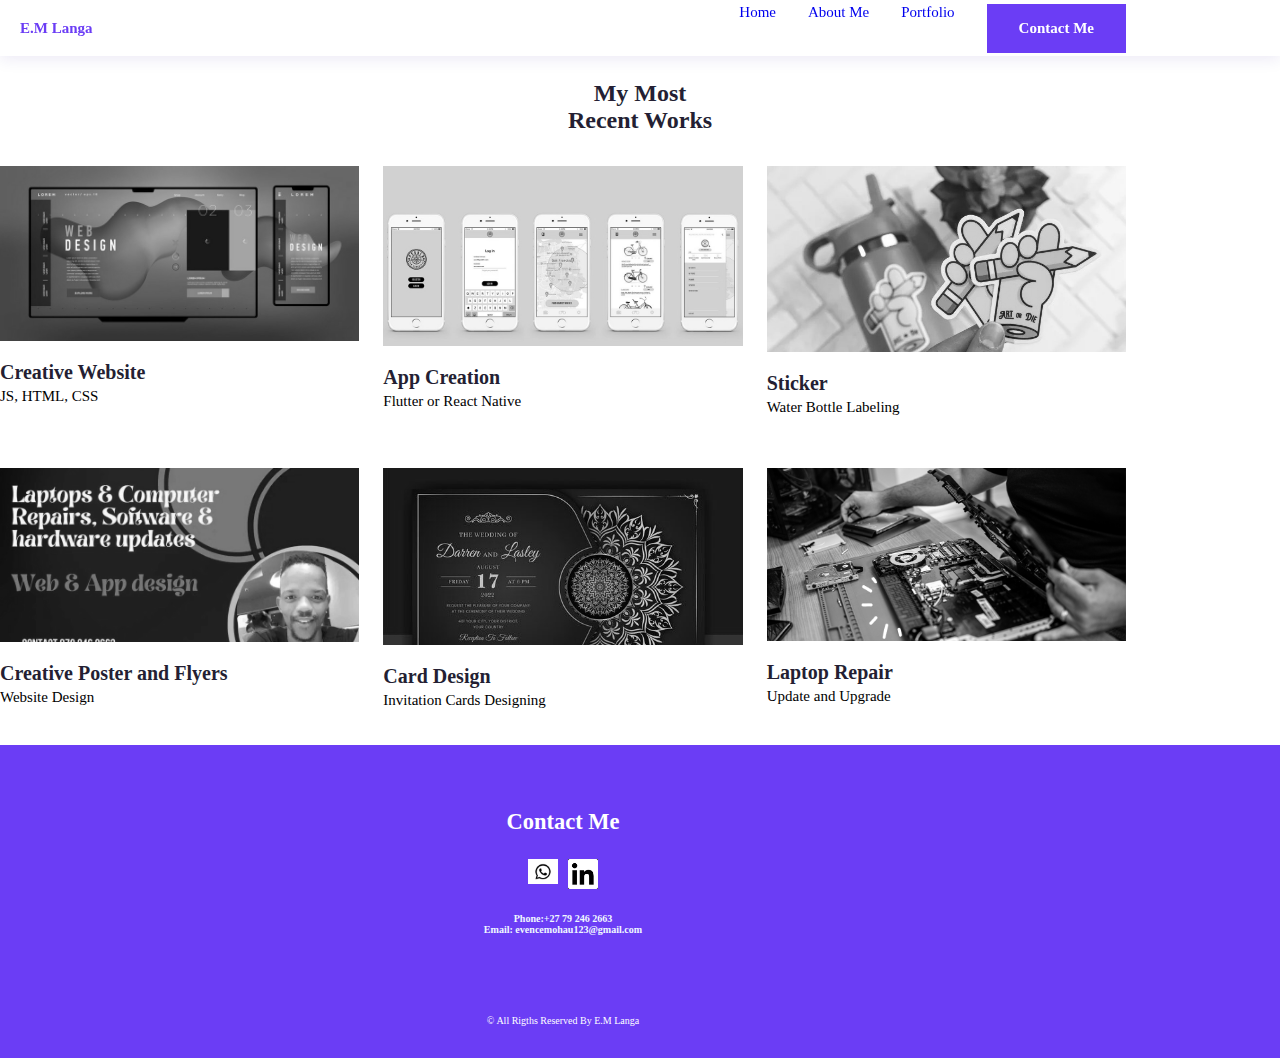
==== work.html @ 940784fb "Add files via upload" ====
<!DOCTYPE html>
<html lang="en">
<head>
    <meta charset="UTF-8">
    <meta name="viewport" content="width=device-width, initial-scale=1.0">
    <title>My Portfolio</title>
    <link rel="stylesheet" href="https://cdnjs.cloudflare.com/ajax/libs/font-awesome/6.0.0/css/all.min.css" crossorigin="anonymous">
    <link href="https://fonts.googleapis.com/css2?family=Roboto:wght@400;500;700&display=swap" rel="stylesheet">
    <link href="https://cdn.jsdelivr.net/npm/bootstrap@5.3.2/dist/css/bootstrap.min.css" rel="stylesheet" integrity="sha384-T3c6CoIi6uLrA9TneNEoa7RxnatzjcDSCmG1MXxSR1GAsXEV/Dwwykc2MPK8M2HN" crossorigin="anonymous">
    <link rel="stylesheet" href="styles.css">
</head>
<body>
    <header class="header bg-header" id="header">
        <nav class="nav container">
            <a href="index.html" class="nav__logo">E.M Langa</a>
            <div class="nav__menu" id="nav-menu">
                <ul class="nav__list">
                    <li class="nav__item">
                        <a href="index.html" class="nav__link">Home</a>
                    </li>
                    <li class="nav__item">
                        <a href="about.html" class="nav__link">About Me</a>
                    </li>
                    <li class="nav__item">
                        <a href="work.html" class="nav__link">Portfolio</a>
                    </li>
                    <li class="nav__item">
                        <a href="#footer" class="button">Contact Me</a>
                    </li>
                </ul>
            </div>
            <button class="nav__toggle" id="nav-toggle"><i class="fas fa-bars"></i></button>
        </nav>
    </header>
    <section class="work section">
        <h2 class="section__title">
            My Most <br>
            Recent Works
        </h2>
        <div class="work__container container grid">
            <article class="work__card">
                <a href="" class="work__link">
                    <img src="images/website.jpg" alt="image" class="work__img">
                    <i class="ri-arrow-right-circle-line work__icon"></i>
                </a>
                <h2 class="work__title">Creative Website</h2>
                <span class="work__subtitle">JS, HTML, CSS</span>
            </article>
            <article class="work__card">
                <a href="" class="work__link">
                    <img src="images/appDe.jpg" alt="image" class="work__img">
                    <i class="ri-arrow-right-circle-line work__icon"></i>
                </a>
                <h2 class="work__title">App Creation</h2>
                <span class="work__subtitle">Flutter or React Native</span>
            </article>
            <article class="work__card">
                <a href="" class="work__link">
                    <img src="images/gallery_2.jpg" alt="image" class="work__img">
                    <i class="ri-arrow-right-circle-line work__icon"></i>
                </a>
                <h2 class="work__title">Sticker</h2>
                <span class="work__subtitle">Water Bottle Labeling</span>
            </article>
            <article class="work__card">
                <a href="" class="work__link">
                    <img src="images/poster.jpg" alt="image" class="work__img">
                    <i class="ri-arrow-right-circle-line work__icon"></i>
                </a>
                <h2 class="work__title">Creative Poster and Flyers</h2>
                <span class="work__subtitle">Website Design</span>
            </article>
            <article class="work__card">
                <a href="" class="work__link">
                    <img src="images/invitations.jpg" alt="image" class="work__img">
                    <i class="ri-arrow-right-circle-line work__icon"></i>
                </a>
                <h2 class="work__title">Card Design</h2>
                <span class="work__subtitle">Invitation Cards Designing</span>
            </article>
            <article class="work__card">
                <a href="" class="work__link">
                    <img src="images/laptop2.png" alt="image" class="work__img">
                    <i class="ri-arrow-right-circle-line work__icon"></i>
                </a>
                <h2 class="work__title">Laptop Repair</h2>
                <span class="work__subtitle">Update and Upgrade</span>
            </article>
        </div>
    </section>


    </main>
    <footer class="footer"  id="footer">
        <div class="footer__container container grid">
            <div class="footer__content grid ">
                <h2 style="color: white;">Contact Me</h2>
            
                <div class="footer__social">
                    <a href="https://wa.me//0792462663?text=Hello%20there!" target="_blank" class="home__social-link">
                        <img src="images/icons/whatsapp.png" alt="whatsapp">
                    </a>
                    <div style="margin: 0 5px;"></div> 
                        
                    <a href="https://www.linkedin.com/in/eve nce-mohau-langa-0312571b4?ut m_source=share6utm_campaign
                    =share_via6utm_content=pro 
                    " target="_blank" class="home__social-link">
                        <img src="images/icons/in.png" alt="linkedin">
                    </a> 
                </div>
                <div style="color: aliceblue;">
                    <h6><b>Phone:</b>+27 79 246 2663 </h6>
                    <h6><b>Email:</b> evencemohau123@gmail.com</h6>
                </div> 
            </div>
            <span class="footer__copy">
                &#169; All Rigths Reserved By E.M Langa
            </span>
        </div>
    </footer>
    <script src="main.js"></script>
    <script src="index.js"></script>
</body>
</html>
---- styles.css ----
@import url("https://fonts.googleapis.com/css2?family=Roboto:wght@400;500;700&display=swap");
:root {
    --header-height: 3.5rem; 
    --hue: 255;
    --first-color: hsl(var(--hue), 90%,60%);
    --first-color-alt: hsl(var(--hue), 82%,56%);
    --first-color-light: hsl(var(--hue), 40%,80%);
    --title-color: hsl(var(--hue), 24%,16%);
    --text-color: hsl(var(--hue), 8%,48%);
    --text-color-light: hsl(var(--hue), 8%,60%);
    --white-color: hsl(var(--hue), 0, 0%,100%);
    --body-color: hsl(var(--hue), 0, 0%,100%);
    --container-color: hsl(var(--hue), 0, 0%,100%);
    --shadow-color: hsl(var(--hue), 90%, 30%, .1);

    --body-font: "Syne", sans-serif;
    --biggest-font-size: 2rem;
    --h1-font-size: 1.5rem;
    --h2-font-size: 1.25rem;
    --h3-font-size: 1rem;
    --normal-font-size: .938rem;
    --small-font-size: .813rem;
    --smaller-font-size: .75rem;

    --font-regular:400;
    --font-medium:500;
    --font-semi-bold:600;

    --z-tooltip: 10;
    --z-fixed: 100;
    --z-model: 1000;
}
@media screen and (max-width: 1150px){
    :root{
        --biggest-font-size: 4.5rem;
        --h1-font-size: 2.25rem;
        --h2-font-size: 1.5rem;
        --h3-font-size: 1.25rem;
        --normal-font-size: 1.125rem;
        --small-font-size: .875rem;
        --smaller-font-size: .813rem;
    }
}
*{
    box-sizing: border-box;
    padding: 0;
    margin: 0;
}
html{
    scroll-behavior: smooth;
}
body,
input,
textarea,
button {
    font-family: white; /* Change font family to Roboto */
    font-size: var(--normal-font-size);
}
input,
button,
textarea{
    border: none;
    outline: none;
}
h1,h2,h3,h4{
    color: var(--title-color);
    font-weight: var(--font-semi-bold);
}

ul{
    list-style: none;
}
*{
    text-decoration: none;
}
img{
    display: block;
    max-width: 100%;
    height: auto;
}
.header{
    position: fixed;
    width: 100%;
    top: 0;
    left: 0;
    background-color: transparent;
    z-index: var(--z-fixed);
    transition: background-color .4s, box-shadow .4s;
}

.nav{
    position: relative;
    height: var(--header-height);
    display: flex;
    justify-content: space-between;
    align-items: center;
}
.nav__logo{
    color: var(--first-color);
    font-weight: var(--font-semi-bold);
    transition: color .4s;
    margin-left: 20px;
    text-decoration: none;
}

.nav__toggle {
    
    position: absolute;
    top: 10px;
    right: 10px;
    background: none;
    border: none;
    cursor: pointer;
    z-index: 1000; 
    color: var(--first-color); 
}

.nav__toggle i {
    font-size: 2.5rem; 
    margin-right: 20px;
    color: var(--first-color);
}
/* For small screens */
@media screen and (max-width: 768px) {
    .nav__toggle {
        display: block; /* Show the toggle button on smaller screens */
    }
    .nav__menu {
        display: none; /* Hide the menu by default on small screens */
        position: fixed;
        top: 0;
        left: 0;
        width: 100%;
        height: 100vh;
        background-color: rgb(67, 66, 66);
        padding-top: var(--header-height); /* Adjust padding to account for header height */
        text-align: center;
        z-index: 1000;
        overflow-y: auto; /* Enable vertical scrolling if needed */
    }
    .nav__menu.active {
        display: block; /* Show the menu when it has the 'active' class */
    }
    .nav__list {
        display: flex;
        flex-direction: column;
        gap: 2rem;
        margin: 0;
        padding: 0;
    }
    .nav__item {
        list-style: none;
    }
    .nav__link {
        display: block;
        padding: 1rem 0; /* Adjust padding as needed */
    }
}


/* For large screens */
@media screen and (min-width: 1150px) {
    .nav__menu {
        display: flex;
        align-items: center;
        justify-content: flex-end;
    }
    .nav__list {
        display: flex;
        gap: 2rem;
        text-align: center;
        margin: 0; /* Reset margin */
        padding: 0; /* Reset padding */
    }
    .nav__item {
        list-style: none; /* Remove bullet points */
        margin: 0; /* Reset margin */
        padding: 0; /* Reset padding */
    }
    .nav__toggle {
        display: none; /* Hide the toggle button */
    }
}

/* For medium screens */
@media screen and (max-width: 1149px) {
    .nav__menu {
        position: fixed;
        top: -100%;
        left: 0;
        background-color: rgb(67, 66, 66);
        width: 100%;
        box-shadow: 0 12px 24px var(--shadow-color);
        padding: 5rem 4rem;
        transition: top .4s;
    }
    .nav__list {
        display: flex;
        flex-direction: row;
        gap: 2rem;
        text-align: center;
        margin: 0; /* Reset margin */
        padding: 0; /* Reset padding */
    }
    .nav__item {
        list-style: none; /* Remove bullet points */
        margin: 0; /* Reset margin */
        padding: 0; /* Reset padding */
    }
    .nav__toggle {
        display: block; /* Show the toggle button */
    }
}

/*################## REUSABLE CSS CLASSES ###########*/
.container{
    max-width: 1126px;
    max-lines: 1.5rem;
}
.grid{
    display: grid;
    gap:1.5rem;
}

.section{
    padding-block: 5rem 1rem;
}
.section__title{
    font-size: var(--h1-font-size);
    text-align: center;
    margin-bottom: 2rem;
}
.perfil{
    width: 250px;
    height: 250px;
    background-color: white;
    border: 8px solid var(--first-color);
    border-radius: 50%;
    display: grid;
    place-items: center;
    transition: backgrount-color .4s;
}

.perfil__content{
    width: 180px;
    height: 180px;
    border: 10px solid var(--first-color);
    border-radius: 50%;
    overflow: hidden;
    display: flex;
    justify-content: center;
    align-items: flex-end;
    background: linear-gradient(180deg,
        hsl(var(--hue), 9%, 80%),
        hsl(var(--hue), 9%, 30%),
    );
}
.perfil__content img{
    width: 100%;
    height: auto;
    display: block;
}
.main{
    overflow: hidden;
}

/* SHOW MENU */
.show-menu{
    top: 0;
}

/* ############# BUTTON #########*/
.button {
    display: inline-block;
    text-decoration: none;
    background-color: var(--first-color);
    color: white;
    font-weight: var(--font-semi-bold);
    padding: 1rem 2rem; /* Add padding for clickable area */
    transition: background-color .4s, box-shadow .4s;
}
.button:hover {
    background-color: var(--first-color-alt);
    box-shadow: 0 8px 24px hsl(var(--hue), 90%, 30%, .3%);
}

/*############ HOME #############*/
.home{
    position: relative;
    border: 8px solid var(--first-color);
}
.home__rectangle{
    width: 100%;
    height: 220px;
    background-color: var(--first-color);
    position: absolute;
    top: 0;
    left: 0;
    z-index: -1;
}
.home__container{
    padding-block: 1rem 3rem;
}
.home__perfil{
    justify-self: center;
}
.home__data{
    row-gap: .75rem;
    text-align: center;  
}

.home__name{
    font-size: 30px;

}
.home__profession{
    font-size: var(--h2-font-size);
}
.home__social{
    display: flex;
    justify-content: center;
    column-gap: 1rem;
    
}
.home__social-link{
    font-size: 1.5rem;
    color: var(--title-color);
    transition: color .4s;
    height: 30px;
    width: 30px;
}
.home__social-link:hover{
    color: var(--first-color);
}
.home__button{
    justify-self: center;
}
.bg-header{
    background-color: white;
    box-shadow: 0 2px 16px var(--shadow-color);
}


/*############### About ###############*/
.about__page{
 padding-bottom: 4rem;
}
.about__perfil{
    justify-self: center;
}
.about__content{
    row-gap: 4rem;
}
.about__data{
    row-gap: 2rem;
}
.about__info{
    row-gap: .75rem;
    text-align: center;
    margin: 0 20px;
}
.about__name{
    font-size: var(--h1-font-size);
}
.about__description b{

 color: var(--first-color);
}
.about__profession{
    
    font-size: var(--h2-font-size);
}
.about__button{
    justify-self: center;
}
.about__skills-title{
    font-size: var(--h3-font-size);
    text-align: center;
    margin-bottom: 2rem;
}
.about__skills-img{
    width: 35px;
    transition: transform .4s;
}
.about__skills-img:hover{
    transform: translateY(1rem);
}
.about__skills-content{
    grid-template-columns: repeat(5, max-content);
    justify-content: center;
    text-align: center;
    gap: 2rem 1.5rem;
}
/*################### SERVICES ############*/
.services__container {
    row-gap: 2rem;
}

.services {
    /* Styles for the services section */
    background-color: var(--container-color);
    padding: 3.5rem 1.3rem;
    box-shadow: 0 12px 24px var(--shadow-color);
    text-align: center;
    transition: background-color .4s;
}

.services__icon {
    width: 50px;
    height: 50px;
    display: inline;
    font-size: 3rem;
    color: var(--first-color);
    margin-bottom: 1.5rem;
}

.services__title {
    font-size: var(--h2-font-size);
    margin-bottom: 1rem;
}

.services__description {
    margin-bottom: 3rem;
}

.services__button {
    cursor: pointer;
    position: relative;
    z-index: 1;
}

.services__model {
    /* Styles for the service model */
    position: fixed;
    inset: 0;
    background-color: hsla(var(--hue), 90%, 30%, 0.3);
    backdrop-filter: blur(24px);
    -webkit-backdrop-filter: blur(24px); /* For safari */
    display: grid;
    place-items: center;
    padding: 2rem 1.5rem;
    opacity: 0;
    visibility: hidden;
    z-index: var(--z-model);
    transition: opacity .4s, visibility .45s;
}

.services__model.active-model {
    opacity: 1;
    visibility: visible;
}

.services__model-content {
    max-height: 420px;
    position: relative;
    background-color: var(--container-color);
    padding: 3.5rem 1.5rem;
    border-bottom: 6px solid var(--first-color);
    overflow: auto;
}

.services__model-content::-webkit-scrollbar {
    width: .6rem;
}

.services__model-content::-webkit-scrollbar-thumb {
    background-color: var(--text-color-light);
}

.services__model-title {
    font-size: var(--h2-font-size);
    margin-bottom: 2.5rem;
}

.services__model-list {
    margin-left: 1em;
}

.services__model-item {
    text-align: initial;
    list-style: square;
}

.services__model-item::marker {
    color: var(--first-color);
}

.services__model-close {
    position: absolute;
    top: 1.5rem;
    right: 1.5rem;
    font-size: 1.5rem;
    color: var(--first-color);
    cursor: pointer;
}

@media screen and (min-width: 1150px) {
    .services__container {
        display: flex;
        flex-wrap: wrap; /* Allow items to wrap to the next line */
        justify-content: space-between; /* Distribute items evenly along the main axis */
    }

    .services__card {
        width: calc(33.33% - 2rem); /* Adjust the width of each card */
        margin-bottom: 2rem; /* Add space between the cards */
    }
}
/*active model */

.work__container {
    row-gap: 2rem;
}

.work__link {
    display: inline-block;
    position: relative;
    overflow: hidden;
    margin-bottom: 1rem;
}

.work__img {
    filter: grayscale(1);
    transition: filter -5s, transform .5s;
}

.work__icon {
    position: absolute;
    top: 1.25rem;
    right: 1.25rem;
    font-size: 2rem;
    color: var(--first-color);
    transition: transform .4s;
}

.work__link:hover .work__img {
    transform: scale(1.1);
    filter: none;
}

.work__title {
    font-size: var(--h2-font-size);
    margin-bottom: .25rem;
}

.work__page {
    padding-bottom: 4rem;
}

@media screen and (max-width: 767px) {
    .work__img {
        filter: none; /* Remove grayscale filter for small screens */
        transition: none; /* Remove transition effect for small screens */
    }
}
@media screen and (min-width: 768px) and (max-width: 1149px) {
    .work__container {
        grid-template-columns: repeat(2, 1fr); 
    }
}

@media screen and (min-width: 1150px) {
    .work__container {
        grid-template-columns: repeat(3, 1fr); 
    }
}
.work__card{
    margin-bottom: 20px;
}
/* TESIMONIAL */
.testimonial__container{
    position: relative;
}

.testimonial__swiper{
    padding-bottom: 2rem;
}
.testimonial__card{
    background-color: var(--container-color);
    padding: 2rem 1.25rem 2.5rem 1.25rem;
    border-inline: 8px solid var(--first-color);
    box-shadow: 0 12px 24px var(--shadow-color);
    text-align: center;
    transition: background-color .4s;
}
.testimonial__border{
    width: 100px;
    height: 100px;
    border: 6px solid var(--first-color);
    overflow: hidden;
    border-radius: 50%;
    margin: 0 auto 1rem;
}
.testimonial__img{
    filter: grayscale(1);
    transition: filter .4s;
    
}
.testimonial__name{
    font-size: var(--h2-font-size);
    margin-bottom: .5rem;
}

.footer{
    background-color: var(--first-color);
}
.footer__container{
    padding-block: 4rem 2rem;
    text-align: center;
    row-gap: 5rem;
}
.footer__content a,
.footer__copy{
    color: white;
    text-decoration: none;
}
.footer__copy{
    font-size: x-small;
}
.footer__logo{
    font-size: var(--h1-font-size);
    font-weight: var(--font-semi-bold);
    justify-self: center;
}
.footer__link,
.footer__social{
    display: flex;
    justify-content: center;
    background-color: var(--first-color);
}
.footer__links{
    flex-wrap: wrap;
    row-gap: 2rem;
}
.footer__link{
    font-weight: var(--font-semi-bold);
}

.footer__logo:hover,
.footer__link:hover{
    text-decoration: none;
}
/*********** RESPONSIVE ****/
/* Small device */
@media screen and (max-width: 320px){
    .container{
        margin-inline: 5rem;
    }
    .services__model{
        padding-inline: 5rem;
    }
    .about__skills-content{
        grid-template-columns: repeat(4, max-content);
    }
}
@media screen and (max-width: 1150px){
   
    .nav__list{
       
        align-items: center;
        column-gap: 3rem;
    }
}
/* Medium screen 
@media screen and (max-width: 576px){
    .services__container{
        grid-template-columns: 320px;
        justify-content: center;
    }
    .services__model-content{
        width: 400px;
    }
    .work__container{
        grid-template-columns: 350px;
        justify-content: center;
    }
    .about__container{
        grid-template-columns: 400px;
        justify-content: center;
    }
}/*
@media screen and (max-width: 768px){
    .services__container{
        grid-template-columns: repeat(2, 320px);

    }
    .work__container{
        grid-template-columns: repeat(2, 350px);

    }
    .testimonial__container{
        max-width: 700px;
        margin-inline: auto;

    }
    .testimonial__description{
        width: 470px;
        margin-inline: auto;
    }
}

/*For large devices 
@media screen and (max-width: 1150px){
    .container{
        margin-inline: auto;
    }
    .section{
        padding-block: 7rem 2rem;
    }
    .section__title{
        margin-bottom: 3.5rem ;
    }
    .nav{
        height: calc(var(--header-height) + 2rem);
        column-gap: 3rem;
    }
    .nav__toggle{
        display: none;
    }
    .nav__menu{
        margin-left: auto;
    }
    .nav__list{
        flex-direction: row;
        align-items: center;
        column-gap: 3rem;
    }
    .change-theme{
        color: var(--title-color);
    }
    .perfil__content{
        width: 360px;
        height: 360px;
        border-width: 20px;
    }
    .perfil__img{
        width: 300px;
    }
    .home__rectangle{
        width: 30vw;
        height: 100%;
    }
    .home__container{
        position: relative;
        grid-template-columns: 500px 300px;
        align-items: center;
        column-gap: 4rem;
        padding-block: 3.5rem 8rem;

    }
    .home__content{
        row-gap: 4rem;
        
    }
    .home__data{
        row-gap: 1rem;
        text-align: initial;
    }
    .home__social{
        flex-direction: column;
        row-gap: 1.5rem;
        position: absolute;
        top: -4rem;
        bottom: 0;
        right: 0;
    }
    .home__social-link{
        color: var(--first-color);
    }

    .home__button{
        justify-self: flex-start;
    }
    .services__container{
        grid-template-columns: repeat(3, 345px);
    }
    .services__card{
        padding-block: 4.5rem;
    }
    .services__model-content{
        max-height: 400px;
        padding: 5.5rem 2rem;
    }
    .work__container{
        grid-template-columns: repeat(3, 350px);
        row-gap: 4rem;
    }
    .testimonial__card{
        padding-block: 3rem 3.5rem;
    }
    .testimonial__border{
        width: 120px;
        height: 120px;
        margin-bottom: 1.5rem;
    }
}
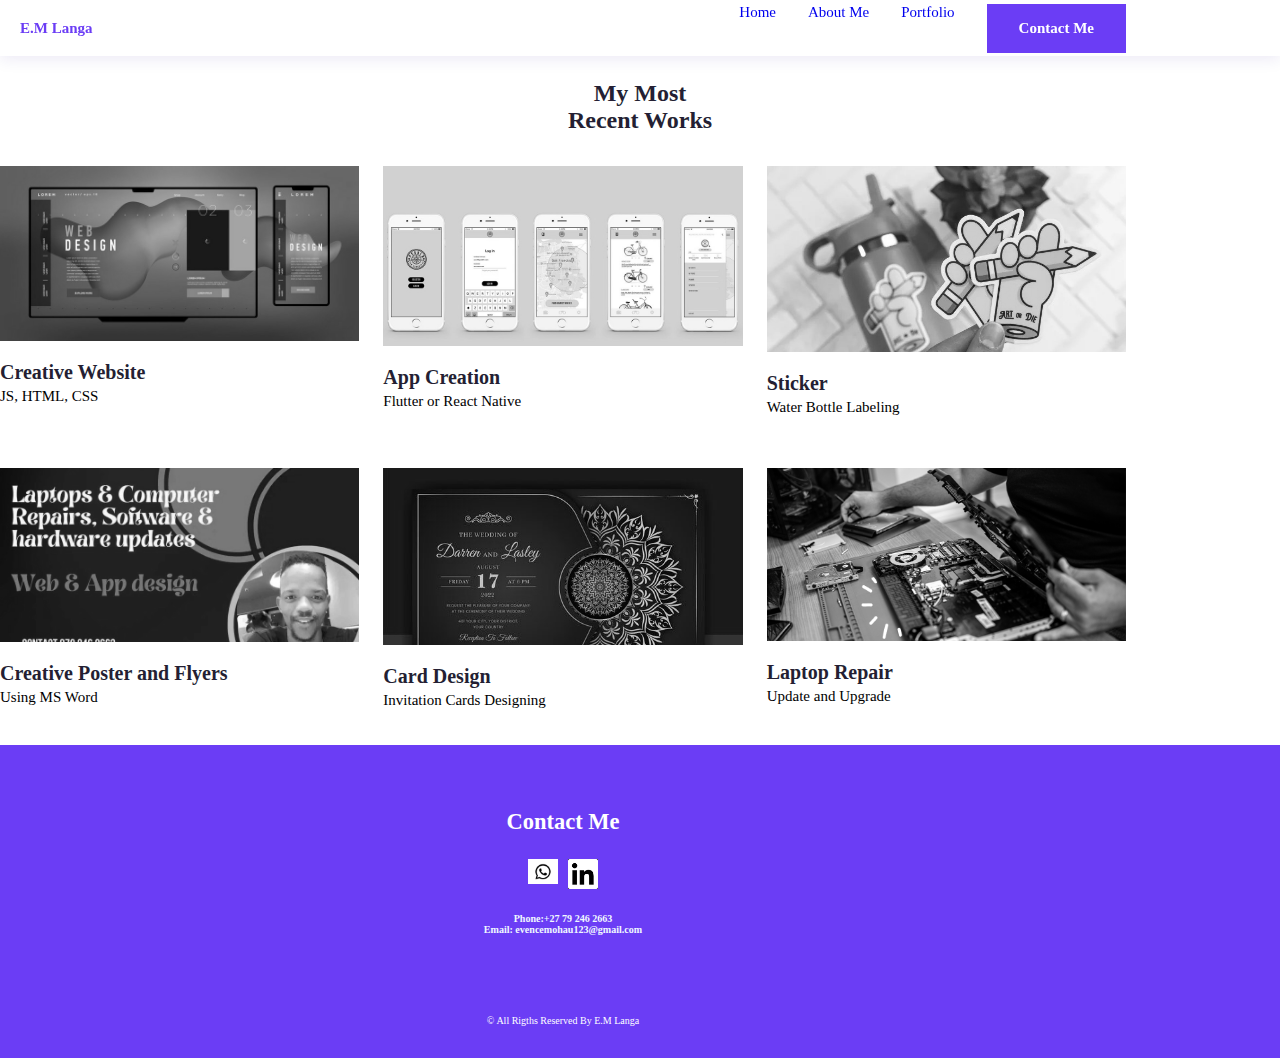
==== commit 1f0a1182: "Update work.html" ====
--- a/work.html
+++ b/work.html
@@ -68,7 +68,7 @@
                     <i class="ri-arrow-right-circle-line work__icon"></i>
                 </a>
                 <h2 class="work__title">Creative Poster and Flyers</h2>
-                <span class="work__subtitle">Website Design</span>
+                <span class="work__subtitle">Using MS Word</span>
             </article>
             <article class="work__card">
                 <a href="" class="work__link">
@@ -121,4 +121,4 @@
     <script src="main.js"></script>
     <script src="index.js"></script>
 </body>
-</html>+</html>
